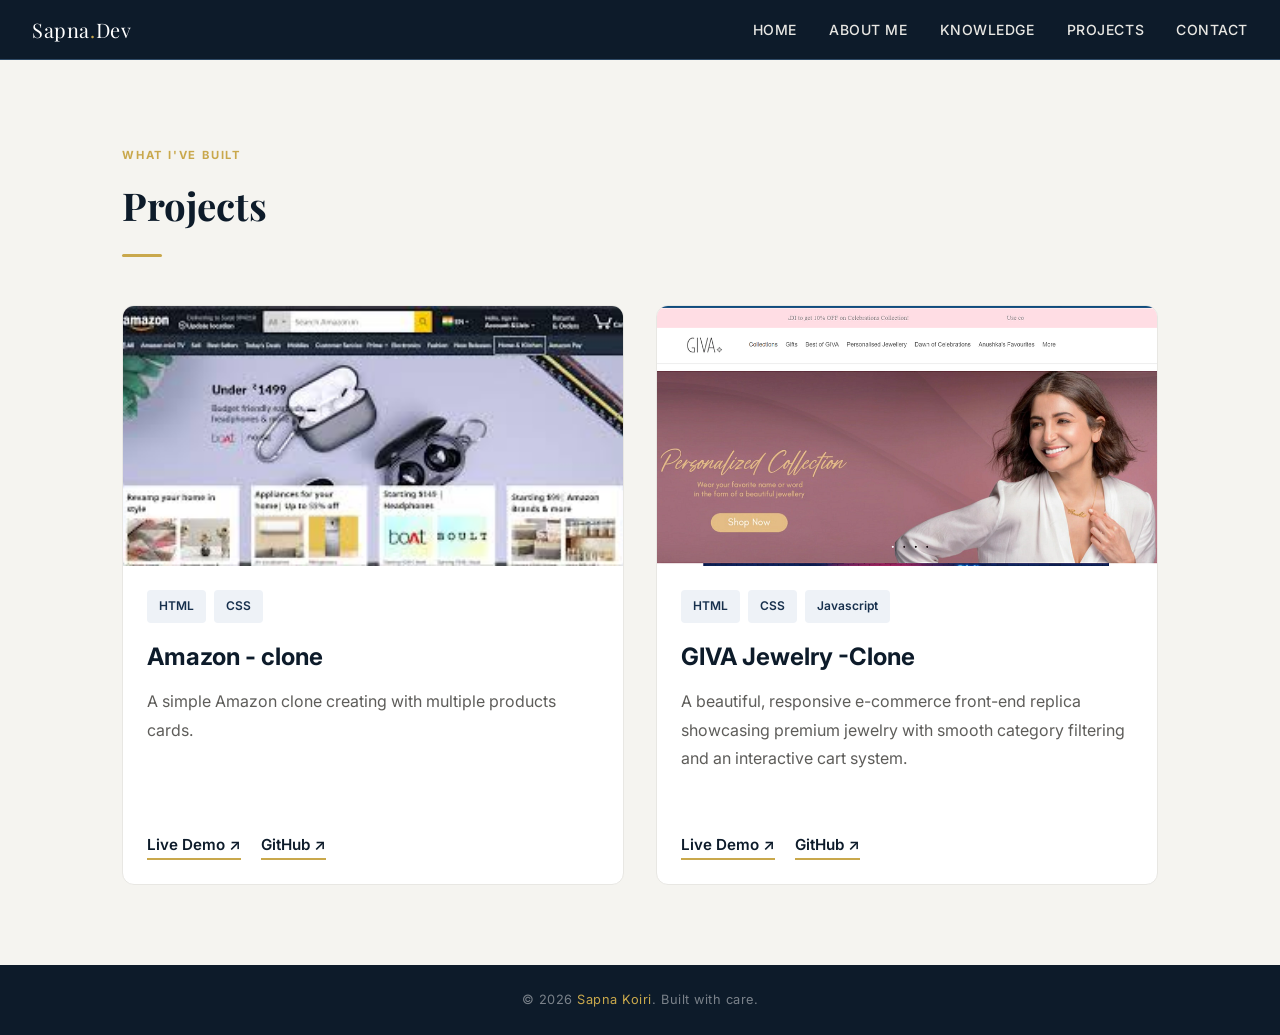
==== projects.html @ 1f4a5276 "Initial portfolio website" ====
<!doctype html>
<html lang="en">
  <head>
    <meta charset="UTF-8" />
    <meta name="viewport" content="width=device-width, initial-scale=1.0" />
    <title>Projects — My Portfolio</title>
    <link rel="preconnect" href="https://fonts.googleapis.com" />
    <link rel="preconnect" href="https://fonts.gstatic.com" crossorigin />
    <link
      href="https://fonts.googleapis.com/css2?family=Inter:wght@300;400;500;600;700&family=Playfair+Display:wght@700&display=swap"
      rel="stylesheet"
    />
    <link rel="stylesheet" href="style.css" />
  </head>
  <body>
    <nav>
      <div class="nav-logo">Sapna<span>.</span>Dev</div>
      <button class="hamburger" id="hamburger" aria-label="Toggle menu">
        <span></span><span></span><span></span>
      </button>
      <ul class="nav-links" id="nav-links">
        <li><a href="index.html" class="nav-link">Home</a></li>
        <li><a href="about.html" class="nav-link">About Me</a></li>
        <li><a href="knowledge.html" class="nav-link">Knowledge</a></li>
        <li><a href="projects.html" class="nav-link">Projects</a></li>
        <li><a href="contact.html" class="nav-link">Contact</a></li>
      </ul>
    </nav>

    <div class="page active" id="page-projects">
      <div class="section">
        <span class="section-label">What I've Built</span>
        <h2 class="section-title">Projects</h2>
        <div class="section-divider"></div>

        <div class="projects-grid">
          <div class="project-card">
            <div class="project-thumb">
              <img src="image/amazon.jpg" alt="amazon-clone" />
            </div>
            <div class="project-body">
              <div class="project-tags">
                <span class="tag">HTML</span>
                <span class="tag">CSS</span>
              </div>
              <h3>Amazon - clone</h3>
              <p>
                A simple Amazon clone creating with multiple products cards.
              </p>
              <div class="project-links">
                <a href="https://koirisapna3-hash.github.io/project1/">
                  Live Demo ↗
                </a>

                <a
                  href="https://github.com/koirisapna3-hash/project1"
                  onclick="return true;"
                  >GitHub ↗</a
                >
              </div>
            </div>
          </div>

          <div class="project-card">
            <div class="project-thumb">
              <img src="image/giva.png" alt="giva - clone" />
            </div>
            <div class="project-body">
              <div class="project-tags">
                <span class="tag">HTML</span>
                <span class="tag">CSS</span>
                <span class="tag">Javascript</span>
              </div>
              <h3>GIVA Jewelry -Clone</h3>
              <p>
                A beautiful, responsive e-commerce front-end replica showcasing
                premium jewelry with smooth category filtering and an
                interactive cart system.
              </p>
              <div class="project-links">
                <div class="project-links">
                  <a href="https://koirisapna3-hash.github.io/giva-clone/">
                    Live Demo ↗
                  </a>

                  <a href="https://github.com/koirisapna3-hash/giva-clone">
                    GitHub ↗
                  </a>
                </div>
              </div>
            </div>
          </div>
        </div>
      </div>
      <footer>
        <p>&copy; 2026 <span>Sapna Koiri</span>. Built with care.</p>
      </footer>
    </div>

    <script src="script.js"></script>
  </body>
</html>
---- style.css ----
*, *::before, *::after { box-sizing: border-box; margin: 0; padding: 0; }

:root {
  --navy:    #0D1B2A;
  --navy-md: #1C2E42;
  --navy-lt: #2E4A66;
  --gold:    #C9A84C;
  --gold-lt: #E8C97A;
  --off-white: #F5F4F0;
  --gray-100: #E8E7E3;
  --gray-400: #9B9A96;
  --gray-600: #5E5D5A;
  --white:   #FFFFFF;
  --text-primary: var(--navy);
  --text-secondary: var(--gray-600);
  --radius: 4px;
  --radius-lg: 8px;
  --transition: 0.25s ease;
}

html { scroll-behavior: smooth; }

body {
  font-family: 'Inter', sans-serif;
  background: var(--off-white);
  color: var(--text-primary);
  font-size: 16px;
  line-height: 1.7;
}

/* ── NAV ── */
nav {
  position: fixed;
  top: 0; left: 0; right: 0;
  background: var(--navy);
  z-index: 100;
  padding: 0 2rem;
  display: flex;
  align-items: center;
  justify-content: space-between;
  height: 60px;
  border-bottom: 1px solid var(--navy-lt);
}

.nav-logo {
  font-family: 'Playfair Display', serif;
  font-size: 1.25rem;
  color: var(--white);
  letter-spacing: 0.03em;
}

.nav-logo span { color: var(--gold); }

.nav-links {
  display: flex;
  gap: 2rem;
  list-style: none;
}

.nav-links a {
  color: var(--gray-100);
  text-decoration: none;
  font-size: 0.875rem;
  font-weight: 500;
  letter-spacing: 0.04em;
  text-transform: uppercase;
  transition: color var(--transition);
  position: relative;
}

.nav-links a::after {
  content: '';
  position: absolute;
  bottom: -4px; left: 0; right: 0;
  height: 1.5px;
  background: var(--gold);
  transform: scaleX(0);
  transition: transform var(--transition);
}

.nav-links a:hover { color: var(--gold); }
.nav-links a:hover::after { transform: scaleX(1); }
.nav-links a.active { color: var(--gold); }
.nav-links a.active::after { transform: scaleX(1); }

.hamburger {
  display: none;
  flex-direction: column;
  gap: 5px;
  cursor: pointer;
  background: none;
  border: none;
  padding: 4px;
}

.hamburger span {
  display: block;
  width: 22px;
  height: 2px;
  background: var(--white);
  border-radius: 2px;
  transition: var(--transition);
}

/* ── PAGES ── */
.page {
  display: none;
  min-height: 100vh;
  padding-top: 60px;
}
.page.active { display: block; }

/* ── HERO ── */
.hero {
  min-height: calc(100vh - 60px);
  background: var(--navy);
  display: flex;
  align-items: center;
  padding: 4rem 2rem;
  position: relative;
  overflow: hidden;
}

.hero::before {
  content: '';
  position: absolute;
  right: -80px; top: -80px;
  width: 420px; height: 420px;
  border: 60px solid rgba(201,168,76,0.08);
  border-radius: 50%;
}

.hero::after {
  content: '';
  position: absolute;
  right: 60px; top: 60px;
  width: 240px; height: 240px;
  border: 40px solid rgba(201,168,76,0.06);
  border-radius: 50%;
}

.hero-inner {
  max-width: 1100px;
  margin: 0 auto;
  width: 100%;
  display: grid;
  grid-template-columns: 1fr 340px;
  gap: 4rem;
  align-items: center;
  position: relative;
  z-index: 1;
}

.hero-tag {
  display: inline-block;
  font-size: 0.75rem;
  font-weight: 600;
  letter-spacing: 0.12em;
  text-transform: uppercase;
  color: var(--gold);
  border: 1px solid rgba(201,168,76,0.4);
  padding: 4px 14px;
  border-radius: 2px;
  margin-bottom: 1.5rem;
}

.hero h1 {
  font-family: 'Playfair Display', serif;
  font-size: clamp(2.4rem, 5vw, 3.8rem);
  color: var(--white);
  line-height: 1.15;
  margin-bottom: 1.25rem;
}

.hero h1 span { color: var(--gold); }

.hero-sub {
  font-size: 1.05rem;
  color: rgba(255,255,255,0.65);
  max-width: 480px;
  margin-bottom: 2.5rem;
}

.hero-buttons {
  display: flex;
  gap: 1rem;
  flex-wrap: wrap;
}

.btn-primary {
  background: var(--gold);
  color: var(--navy);
  border: none;
  padding: 0.75rem 1.75rem;
  font-size: 0.875rem;
  font-weight: 700;
  letter-spacing: 0.04em;
  text-transform: uppercase;
  border-radius: var(--radius);
  cursor: pointer;
  text-decoration: none;
  transition: background var(--transition), transform var(--transition);
  display: inline-block;
}

.btn-primary:hover { background: var(--gold-lt); transform: translateY(-1px); }

.btn-outline {
  background: transparent;
  color: var(--white);
  border: 1px solid rgba(255,255,255,0.35);
  padding: 0.75rem 1.75rem;
  font-size: 0.875rem;
  font-weight: 600;
  letter-spacing: 0.04em;
  text-transform: uppercase;
  border-radius: var(--radius);
  cursor: pointer;
  text-decoration: none;
  transition: border-color var(--transition), color var(--transition);
  display: inline-block;
}

.btn-outline:hover { border-color: var(--gold); color: var(--gold); }

.hero-avatar {
  display: flex;
  justify-content: center;
}

.avatar-frame {
  width: 280px;
  height: 280px;
  border-radius: 50%;
  border: 3px solid var(--gold);
  display: flex;
  align-items: center;
  justify-content: center;
  position: relative;
  overflow: hidden;
  background: var(--navy-md);
}

.avatar-placeholder {
  font-family: 'Playfair Display', serif;
  font-size: 5rem;
  color: var(--gold);
  user-select: none;
}

.avatar-frame img {
  width: 100%;
  height: 100%;
  object-fit: cover;
  /* display: none; */
}

/* ── SECTION BASE ── */
.section {
  padding: 5rem 2rem;
  max-width: 1100px;
  margin: 0 auto;
}

.section-label {
  display: inline-block;
  font-size: 0.7rem;
  font-weight: 700;
  letter-spacing: 0.16em;
  text-transform: uppercase;
  color: var(--gold);
  margin-bottom: 0.5rem;
}

.section-title {
  font-family: 'Playfair Display', serif;
  font-size: clamp(1.8rem, 3vw, 2.5rem);
  color: var(--navy);
  margin-bottom: 1rem;
}

.section-divider {
  width: 40px;
  height: 3px;
  background: var(--gold);
  border-radius: 2px;
  margin-bottom: 2.5rem;
}

/* ── ABOUT ── */
.about-grid {
  display: grid;
  grid-template-columns: 1fr 1fr;
  gap: 4rem;
  align-items: start;
}

.about-text p {
  color: var(--text-secondary);
  margin-bottom: 1rem;
}

.about-info {
  display: grid;
  grid-template-columns: 1fr 1fr;
  gap: 1rem;
  margin-top: 2rem;
}

.info-item label {
  display: block;
  font-size: 0.7rem;
  font-weight: 700;
  letter-spacing: 0.1em;
  text-transform: uppercase;
  color: var(--gold);
  margin-bottom: 2px;
}

.info-item span {
  font-size: 0.9rem;
  color: var(--text-primary);
  font-weight: 500;
}

.about-highlights {
  display: flex;
  flex-direction: column;
  gap: 1.25rem;
}

.highlight-card {
  background: var(--white);
  border: 1px solid var(--gray-100);
  border-left: 3px solid var(--gold);
  padding: 1.25rem 1.5rem;
  border-radius: 0 var(--radius-lg) var(--radius-lg) 0;
}

.highlight-card h4 {
  font-size: 0.95rem;
  font-weight: 600;
  color: var(--navy);
  margin-bottom: 4px;
}

.highlight-card p {
  font-size: 0.875rem;
  color: var(--text-secondary);
}

/* ── KNOWLEDGE ── */
.knowledge-wrapper {
  background: var(--white);
  border-radius: var(--radius-lg);
  border: 1px solid var(--gray-100);
  padding: 2.5rem;
  margin-bottom: 2.5rem;
}

.knowledge-wrapper h3 {
  font-size: 1rem;
  font-weight: 700;
  letter-spacing: 0.05em;
  text-transform: uppercase;
  color: var(--navy-lt);
  margin-bottom: 1.5rem;
}

.skills-list {
  display: flex;
  flex-direction: column;
  gap: 1rem;
}

.skill-item label {
  display: flex;
  justify-content: space-between;
  font-size: 0.9rem;
  font-weight: 500;
  color: var(--text-primary);
  margin-bottom: 6px;
}

.skill-item label span { color: var(--gray-400); font-weight: 400; }

.skill-bar {
  height: 5px;
  background: var(--gray-100);
  border-radius: 99px;
  overflow: hidden;
}

.skill-fill {
  height: 100%;
  background: linear-gradient(90deg, var(--navy-lt), var(--gold));
  border-radius: 99px;
  width: 0;
  transition: width 1.2s cubic-bezier(0.25,0.8,0.25,1);
}

.cert-grid {
  display: grid;
  grid-template-columns: repeat(auto-fill, minmax(240px, 1fr));
  gap: 1rem;
}

.cert-card {
  background: var(--white);
  border: 1px solid var(--gray-100);
  border-radius: var(--radius-lg);
  padding: 1.25rem;
  display: flex;
  gap: 1rem;
  align-items: flex-start;
}

.cert-icon {
  width: 36px;
  height: 36px;
  background: var(--navy);
  border-radius: var(--radius);
  display: flex;
  align-items: center;
  justify-content: center;
  flex-shrink: 0;
  font-size: 1.1rem;
}

.cert-card h4 { font-size: 0.875rem; font-weight: 600; color: var(--navy); }
.cert-card p  { font-size: 0.8rem; color: var(--gray-400); margin-top: 2px; }

/* ── PROJECTS ── */
/* =======================
   PROJECTS GRID
======================= */

.projects-grid {
    display: grid;
    grid-template-columns: repeat(auto-fit, minmax(420px, 1fr));
    gap: 2rem;
    margin-top: 3rem;
}

/* =======================
   PROJECT CARD
======================= */

.project-card {
    background: var(--white);
    border: 1px solid var(--gray-100);
    border-radius: 12px;
    overflow: hidden;
    transition: all .3s ease;
    display: flex;
    flex-direction: column;
    min-height: 580px;   /* Increase card height */
}

.project-card:hover {
    transform: translateY(-8px);
    box-shadow: 0 15px 35px rgba(13,27,42,.15);
}

/* =======================
   PROJECT IMAGE
======================= */

.project-thumb {
    width: 100%;
    height: 260px;              /* Bigger image */
    overflow: hidden;
    background: #f5f5f5;
}

.project-thumb img{
    width:100%;
    height:100%;
    object-fit:cover;          /* Image fills properly */
    transition:.4s;
}

.project-card:hover .project-thumb img{
    transform:scale(1.05);
}

/* =======================
   CARD BODY
======================= */

.project-body{
    padding:1.5rem;
    display:flex;
    flex-direction:column;
    flex-grow:1;
}

/* =======================
   TAGS
======================= */

.project-tags{
    display:flex;
    flex-wrap:wrap;
    gap:8px;
    margin-bottom:18px;
}

.tag{
    padding:6px 12px;
    font-size:.75rem;
    font-weight:600;
    border-radius:4px;
    background:#eef2f7;
    color:#17304d;
}

/* =======================
   TITLE
======================= */

.project-body h3{
    font-size:1.5rem;
    margin-bottom:15px;
    line-height:1.3;
}

/* =======================
   DESCRIPTION
======================= */

.project-body p{
    font-size:1rem;
    line-height:1.8;
    color:var(--text-secondary);
    margin-bottom:25px;
    flex-grow:1;
}

/* =======================
   LINKS
======================= */

.project-links{
    display:flex;
    gap:20px;
    margin-top:auto;
}

.project-links a{
    font-size:.95rem;
    font-weight:600;
    text-decoration:none;
    color:var(--navy);
    border-bottom:2px solid var(--gold);
    transition:.3s;
}

.project-links a:hover{
    color:var(--gold);
}

/* ── CONTACT ── */
.contact-grid {
  display: grid;
  grid-template-columns: 1fr 1.6fr;
  gap: 4rem;
  align-items: start;
}

.contact-info h3 {
  font-size: 1rem;
  font-weight: 700;
  color: var(--navy);
  margin-bottom: 1.5rem;
}

.contact-item {
  display: flex;
  gap: 0.875rem;
  align-items: flex-start;
  margin-bottom: 1.25rem;
}

.contact-icon {
  width: 36px;
  height: 36px;
  background: white;
  border-radius: var(--radius);
  display: flex;
  align-items: center;
  justify-content: center;
  flex-shrink: 0;
  font-size: 1rem;
  color: var(--gold);
}

.contact-item-label {
  font-size: 0.7rem;
  font-weight: 700;
  letter-spacing: 0.1em;
  text-transform: uppercase;
  color: var(--gold);
}

.contact-item-val {
  font-size: 0.9rem;
  color: var(--text-primary);
  font-weight: 500;
}

.contact-form {
  background: var(--white);
  border: 1px solid var(--gray-100);
  border-radius: var(--radius-lg);
  padding: 2rem;
}

.form-row {
  display: grid;
  grid-template-columns: 1fr 1fr;
  gap: 1rem;
}

.form-group {
  margin-bottom: 1.25rem;
}

.form-group label {
  display: block;
  font-size: 0.8rem;
  font-weight: 600;
  letter-spacing: 0.06em;
  text-transform: uppercase;
  color: var(--navy-lt);
  margin-bottom: 6px;
}

.form-group input,
.form-group textarea {
  width: 100%;
  border: 1px solid var(--gray-100);
  border-radius: var(--radius);
  padding: 0.65rem 0.875rem;
  font-family: 'Inter', sans-serif;
  font-size: 0.9rem;
  color: var(--text-primary);
  background: var(--off-white);
  transition: border-color var(--transition);
  outline: none;
}

.form-group input:focus,
.form-group textarea:focus {
  border-color: var(--navy-lt);
}

.form-group textarea { resize: vertical; min-height: 120px; }

.form-success {
  display: none;
  background: #EAF6EE;
  color: #1A6B35;
  border: 1px solid #B6DEC3;
  border-radius: var(--radius);
  padding: 0.75rem 1rem;
  font-size: 0.9rem;
  font-weight: 500;
  margin-top: 1rem;
}

/* ── FOOTER ── */
footer {
  background: var(--navy);
  color: rgba(255,255,255,0.45);
  text-align: center;
  padding: 1.5rem 2rem;
  font-size: 0.8rem;
  letter-spacing: 0.04em;
}

footer span { color: var(--gold); }

/* ── RESPONSIVE ── */
@media (max-width: 768px) {
  .nav-links {
    display: none;
    flex-direction: column;
    position: fixed;
    top: 60px; left: 0; right: 0;
    background: var(--navy);
    padding: 1.5rem 2rem;
    gap: 1.25rem;
    border-top: 1px solid var(--navy-lt);
  }

  .nav-links.open { display: flex; }
  .hamburger { display: flex; }

  .hero-inner { grid-template-columns: 1fr; text-align: center; }
  .hero-avatar { order: -1; }
  .hero-buttons { justify-content: center; }

  .about-grid,
  .contact-grid { grid-template-columns: 1fr; }

  .form-row { grid-template-columns: 1fr; }

  .about-info { grid-template-columns: 1fr; }
}

@media (prefers-reduced-motion: reduce) {
  *, *::before, *::after { transition: none !important; animation: none !important; }
}
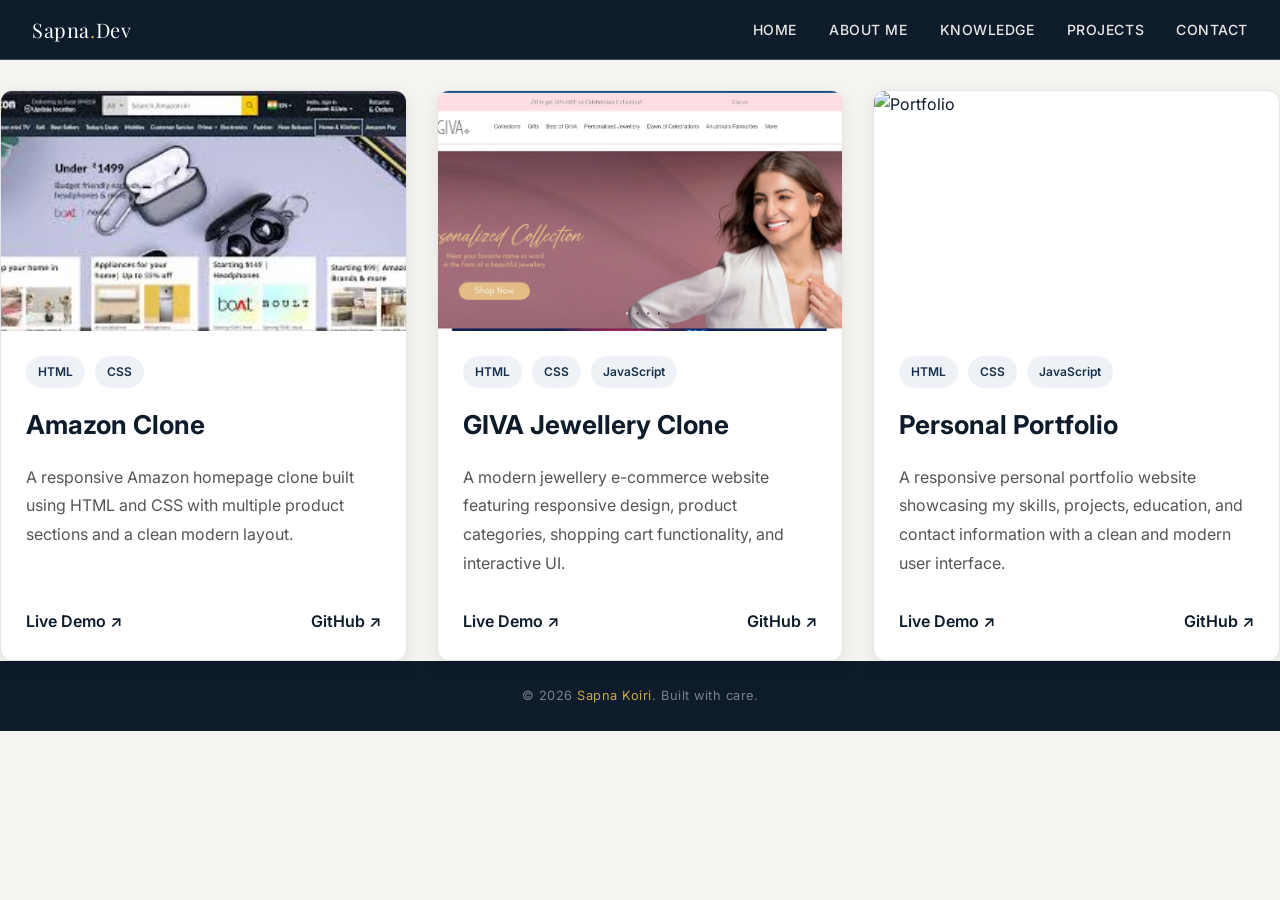
==== commit 7cc69c32: "Updated projects section and improved project card design" ====
--- a/projects.html
+++ b/projects.html
@@ -27,71 +27,93 @@
       </ul>
     </nav>
 
-    <div class="page active" id="page-projects">
-      <div class="section">
-        <span class="section-label">What I've Built</span>
-        <h2 class="section-title">Projects</h2>
-        <div class="section-divider"></div>
+   <div class="projects-grid">
 
-        <div class="projects-grid">
-          <div class="project-card">
-            <div class="project-thumb">
-              <img src="image/amazon.jpg" alt="amazon-clone" />
-            </div>
-            <div class="project-body">
-              <div class="project-tags">
-                <span class="tag">HTML</span>
-                <span class="tag">CSS</span>
-              </div>
-              <h3>Amazon - clone</h3>
-              <p>
-                A simple Amazon clone creating with multiple products cards.
-              </p>
-              <div class="project-links">
-                <a href="https://koirisapna3-hash.github.io/project1/">
-                  Live Demo ↗
-                </a>
+  <!-- Project 1 -->
+  <div class="project-card">
+    <div class="project-thumb">
+      <img src="image/amazon.jpg" alt="Amazon Clone">
+    </div>
 
-                <a
-                  href="https://github.com/koirisapna3-hash/project1"
-                  onclick="return true;"
-                  >GitHub ↗</a
-                >
-              </div>
-            </div>
-          </div>
+    <div class="project-body">
+      <div class="project-tags">
+        <span class="tag">HTML</span>
+        <span class="tag">CSS</span>
+      </div>
 
-          <div class="project-card">
-            <div class="project-thumb">
-              <img src="image/giva.png" alt="giva - clone" />
-            </div>
-            <div class="project-body">
-              <div class="project-tags">
-                <span class="tag">HTML</span>
-                <span class="tag">CSS</span>
-                <span class="tag">Javascript</span>
-              </div>
-              <h3>GIVA Jewelry -Clone</h3>
-              <p>
-                A beautiful, responsive e-commerce front-end replica showcasing
-                premium jewelry with smooth category filtering and an
-                interactive cart system.
-              </p>
-              <div class="project-links">
-                <div class="project-links">
-                  <a href="https://koirisapna3-hash.github.io/giva-clone/">
-                    Live Demo ↗
-                  </a>
+      <h3>Amazon Clone</h3>
 
-                  <a href="https://github.com/koirisapna3-hash/giva-clone">
-                    GitHub ↗
-                  </a>
-                </div>
-              </div>
-            </div>
-          </div>
-        </div>
+      <p>
+        A responsive Amazon homepage clone built using HTML and CSS with
+        multiple product sections and a clean modern layout.
+      </p>
+
+      <div class="project-links">
+        <a href="https://koirisapna3-hash.github.io/project1/">Live Demo ↗</a>
+        <a href="https://github.com/koirisapna3-hash/project1">GitHub ↗</a>
       </div>
+
+    </div>
+  </div>
+
+  <!-- Project 2 -->
+  <div class="project-card">
+    <div class="project-thumb">
+      <img src="image/giva.png" alt="GIVA Clone">
+    </div>
+
+    <div class="project-body">
+      <div class="project-tags">
+        <span class="tag">HTML</span>
+        <span class="tag">CSS</span>
+        <span class="tag">JavaScript</span>
+      </div>
+
+      <h3>GIVA Jewellery Clone</h3>
+
+      <p>
+        A modern jewellery e-commerce website featuring responsive design,
+        product categories, shopping cart functionality, and interactive UI.
+      </p>
+
+      <div class="project-links">
+        <a href="https://koirisapna3-hash.github.io/giva-clone/">Live Demo ↗</a>
+        <a href="https://github.com/koirisapna3-hash/giva-clone">GitHub ↗</a>
+      </div>
+
+    </div>
+  </div>
+
+  <!-- Project 3 -->
+  <div class="project-card">
+    <div class="project-thumb">
+      <img src="image/portfolio.png" alt="Portfolio">
+    </div>
+
+    <div class="project-body">
+      <div class="project-tags">
+        <span class="tag">HTML</span>
+        <span class="tag">CSS</span>
+        <span class="tag">JavaScript</span>
+      </div>
+
+      <h3>Personal Portfolio</h3>
+
+      <p>
+        A responsive personal portfolio website showcasing my skills,
+        projects, education, and contact information with a clean and modern
+        user interface.
+      </p>
+
+      <div class="project-links">
+        <a href="https://koirisapna3-hash.github.io/my-portfolio/">Live Demo ↗</a>
+        <a href="https://github.com/koirisapna3-hash/my-portfolio">GitHub ↗</a>
+      </div>
+
+    </div>
+  </div>
+
+</div>
       <footer>
         <p>&copy; 2026 <span>Sapna Koiri</span>. Built with care.</p>
       </footer>
--- a/style.css
+++ b/style.css
@@ -430,134 +430,122 @@
 .cert-card h4 { font-size: 0.875rem; font-weight: 600; color: var(--navy); }
 .cert-card p  { font-size: 0.8rem; color: var(--gray-400); margin-top: 2px; }
 
-/* ── PROJECTS ── */
-/* =======================
+/* ==========================
    PROJECTS GRID
-======================= */
-
-.projects-grid {
-    display: grid;
-    grid-template-columns: repeat(auto-fit, minmax(420px, 1fr));
-    gap: 2rem;
-    margin-top: 3rem;
-}
-
-/* =======================
+========================== */
+
+.projects-grid{
+    display:grid;
+    grid-template-columns:repeat(auto-fit,minmax(360px,1fr));
+    gap:30px;
+    margin-top:90px;
+}
+
+/* ==========================
    PROJECT CARD
-======================= */
-
-.project-card {
-    background: var(--white);
-    border: 1px solid var(--gray-100);
-    border-radius: 12px;
-    overflow: hidden;
-    transition: all .3s ease;
-    display: flex;
-    flex-direction: column;
-    min-height: 580px;   /* Increase card height */
-}
-
-.project-card:hover {
-    transform: translateY(-8px);
-    box-shadow: 0 15px 35px rgba(13,27,42,.15);
-}
-
-/* =======================
-   PROJECT IMAGE
-======================= */
-
-.project-thumb {
-    width: 100%;
-    height: 260px;              /* Bigger image */
-    overflow: hidden;
-    background: #f5f5f5;
+========================== */
+
+.project-card{
+    background:#fff;
+    border-radius:12px;
+    overflow:hidden;
+    border:1px solid #e5e5e5;
+    box-shadow:0 5px 18px rgba(0,0,0,.08);
+    transition:.3s;
+    display:flex;
+    flex-direction:column;
+}
+
+.project-card:hover{
+    transform:translateY(-8px);
+    box-shadow:0 18px 35px rgba(0,0,0,.15);
+}
+
+/* ==========================
+   IMAGE
+========================== */
+
+.project-thumb{
+    width:100%;
+    height:240px;
+    overflow:hidden;
 }
 
 .project-thumb img{
     width:100%;
     height:100%;
-    object-fit:cover;          /* Image fills properly */
+    object-fit:cover;
     transition:.4s;
 }
 
 .project-card:hover .project-thumb img{
-    transform:scale(1.05);
-}
-
-/* =======================
-   CARD BODY
-======================= */
+    transform:scale(1.08);
+}
+
+/* ==========================
+   BODY
+========================== */
 
 .project-body{
-    padding:1.5rem;
+    padding:25px;
     display:flex;
     flex-direction:column;
-    flex-grow:1;
-}
-
-/* =======================
-   TAGS
-======================= */
+    flex:1;
+}
+
+/* Tags */
 
 .project-tags{
     display:flex;
+    gap:10px;
     flex-wrap:wrap;
-    gap:8px;
-    margin-bottom:18px;
+    margin-bottom:15px;
 }
 
 .tag{
-    padding:6px 12px;
-    font-size:.75rem;
-    font-weight:600;
-    border-radius:4px;
     background:#eef2f7;
     color:#17304d;
-}
-
-/* =======================
-   TITLE
-======================= */
+    padding:6px 12px;
+    border-radius:20px;
+    font-size:12px;
+    font-weight:600;
+}
+
+/* Title */
 
 .project-body h3{
-    font-size:1.5rem;
+    font-size:26px;
+    color:#0d1b2a;
     margin-bottom:15px;
-    line-height:1.3;
-}
-
-/* =======================
-   DESCRIPTION
-======================= */
+}
+
+/* Description */
 
 .project-body p{
-    font-size:1rem;
+    color:#555;
     line-height:1.8;
-    color:var(--text-secondary);
-    margin-bottom:25px;
-    flex-grow:1;
-}
-
-/* =======================
-   LINKS
-======================= */
+    font-size:16px;
+    margin-bottom:30px;
+    flex:1;
+}
+
+/* Links */
 
 .project-links{
     display:flex;
-    gap:20px;
-    margin-top:auto;
+    justify-content:space-between;
+    align-items:center;
 }
 
 .project-links a{
-    font-size:.95rem;
+    text-decoration:none;
+    color:#0d1b2a;
     font-weight:600;
-    text-decoration:none;
-    color:var(--navy);
-    border-bottom:2px solid var(--gold);
     transition:.3s;
 }
 
 .project-links a:hover{
-    color:var(--gold);
+    color:#c89b3c;
 }
 
 /* ── CONTACT ── */
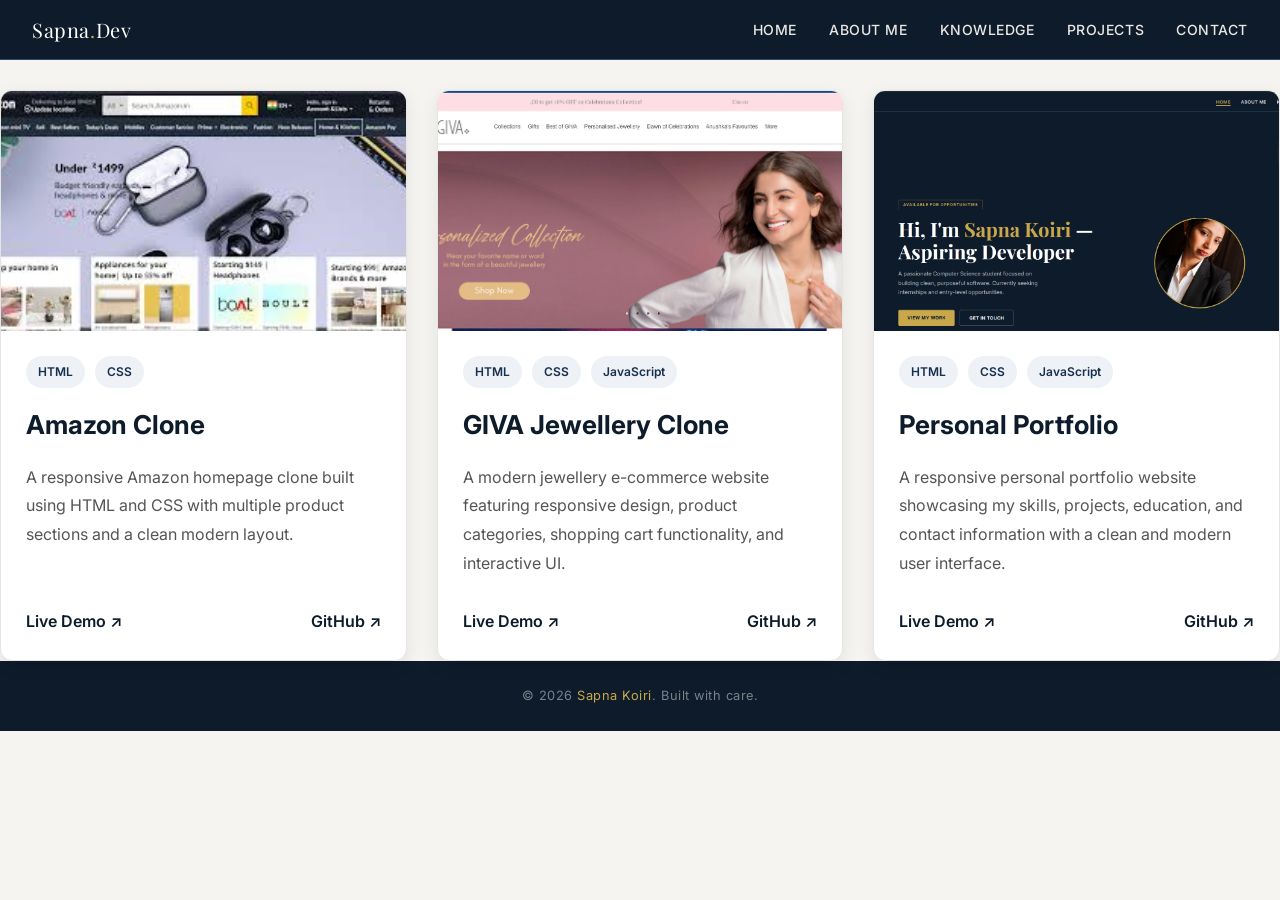
==== commit 72704f90: "Updated projects page" ====
--- a/projects.html
+++ b/projects.html
@@ -49,8 +49,8 @@
       </p>
 
       <div class="project-links">
-        <a href="https://koirisapna3-hash.github.io/project1/">Live Demo ↗</a>
-        <a href="https://github.com/koirisapna3-hash/project1">GitHub ↗</a>
+        <a href="https://koirisapna3-hash.github.io/project1/" target="_blank">Live Demo ↗</a>
+        <a href="https://github.com/koirisapna3-hash/project1" target="_blank">GitHub ↗</a>
       </div>
 
     </div>
@@ -77,8 +77,8 @@
       </p>
 
       <div class="project-links">
-        <a href="https://koirisapna3-hash.github.io/giva-clone/">Live Demo ↗</a>
-        <a href="https://github.com/koirisapna3-hash/giva-clone">GitHub ↗</a>
+        <a href="https://koirisapna3-hash.github.io/giva-clone/" target="_blank">Live Demo ↗</a>
+        <a href="https://github.com/koirisapna3-hash/giva-clone" target="_blank">GitHub ↗</a>
       </div>
 
     </div>
@@ -106,8 +106,8 @@
       </p>
 
       <div class="project-links">
-        <a href="https://koirisapna3-hash.github.io/my-portfolio/">Live Demo ↗</a>
-        <a href="https://github.com/koirisapna3-hash/my-portfolio">GitHub ↗</a>
+        <a href="https://koirisapna3-hash.github.io/my-portfolio/" target="_blank">Live Demo ↗</a>
+        <a href="https://github.com/koirisapna3-hash/my-portfolio" target="_blank">GitHub ↗</a>
       </div>
 
     </div>
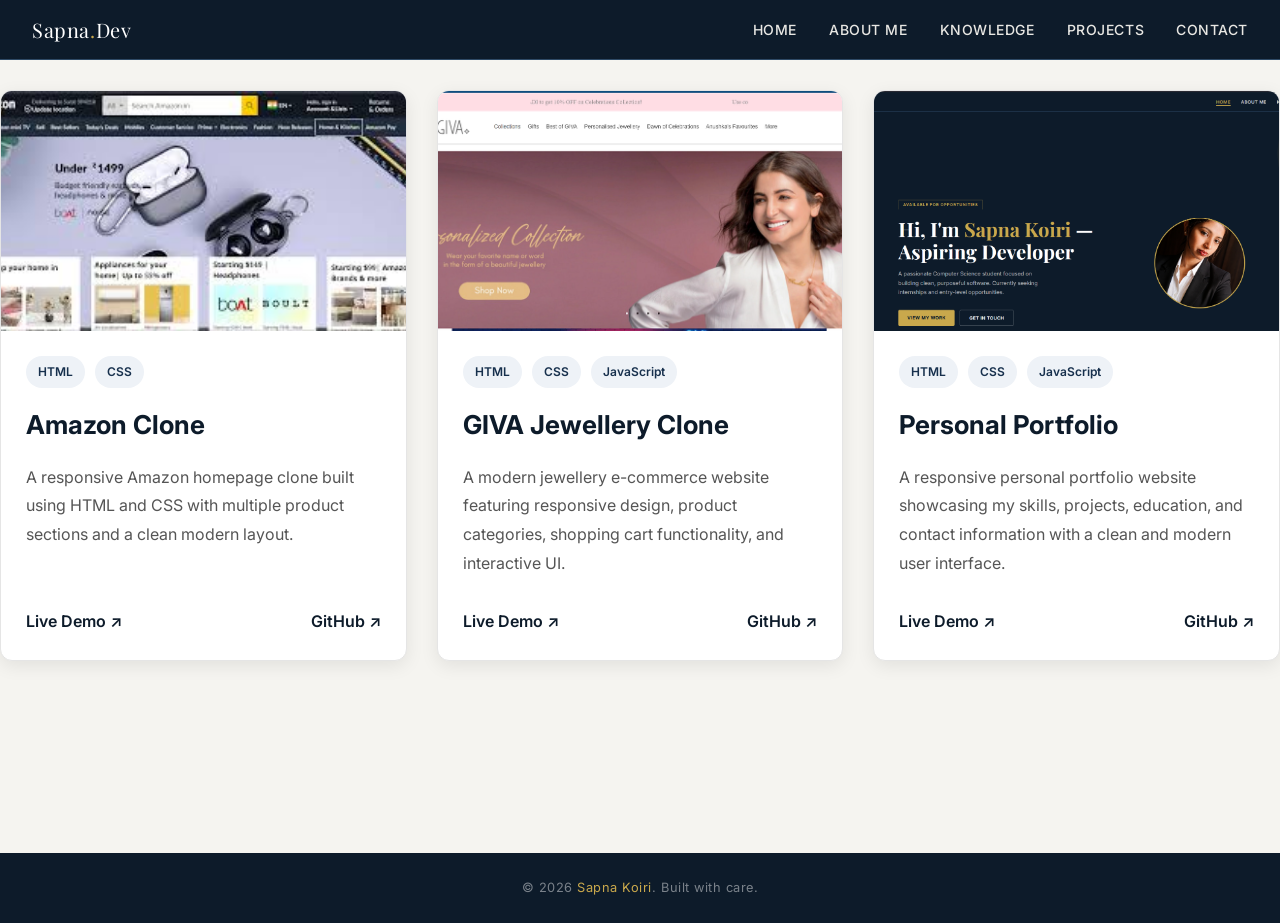
==== commit 44bc0af9: "Updated projects section and styling" ====
--- a/projects.html
+++ b/projects.html
@@ -112,6 +112,8 @@
 
     </div>
   </div>
+ 
+
 
 </div>
       <footer>
--- a/style.css
+++ b/style.css
@@ -434,12 +434,19 @@
    PROJECTS GRID
 ========================== */
 
+
 .projects-grid{
     display:grid;
     grid-template-columns:repeat(auto-fit,minmax(360px,1fr));
     gap:30px;
     margin-top:90px;
-}
+    margin-bottom: 15%;
+   
+    
+}
+/* .projects-section{
+    
+} */
 
 /* ==========================
    PROJECT CARD
